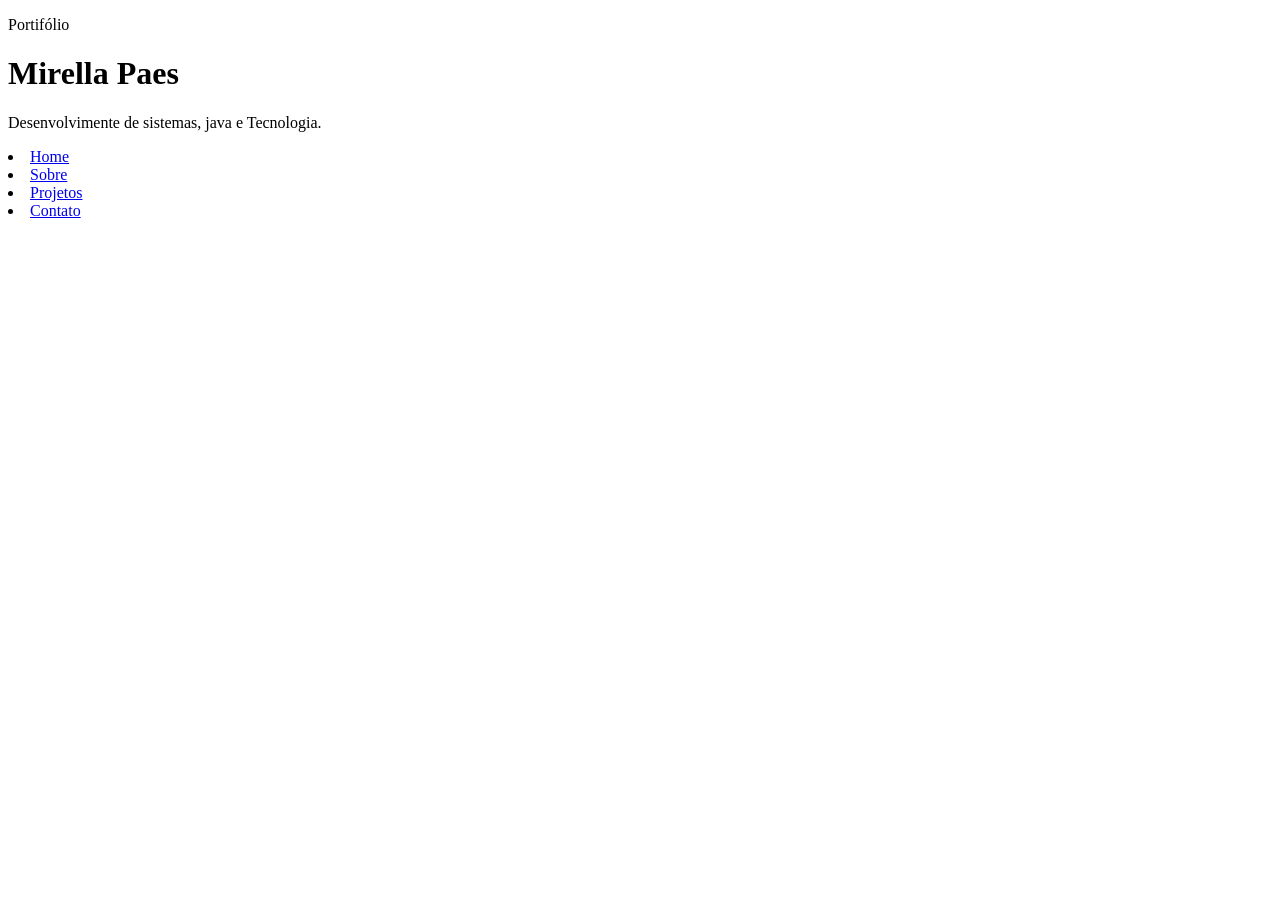
==== index.html @ bf0cf463 "Atualizada ṕagina inicial do projeto" ====
<!DOCTYPE html>
<html lang="pt-br">
<head>
    <meta charset="UTF-8">
    <meta name="viewport" content="width=device-width, initial-scale=1.0">
    <title>Mirella Paes | Portifólio</title>
    <link  rel="stylesheet" href="./style/style.css">
</head>
<body>
    <header class="cabeçalho">
        <div class="container">
         <p class="etiqueta">Portifólio</p>

         <h1>Mirella Paes</h1>

         <p class="subtitulo">
                Desenvolvimente de sistemas, java e Tecnologia.
        </p>

         <nav class="menu-principal">
            <li><a class="menu-link" href="index.html">Home</a> </li>
            <li><a class="menu-link" href="./pages/sobre.html">Sobre</a> </li>
            <li><a class="menu-link" href="./pages/projetos.html">Projetos</a> </li>
            <li><a class="menu-link" href="./pages/contato.html">Contato</a> </li>
         </nav>

        </div>

    </header>
    
</body>
</html>
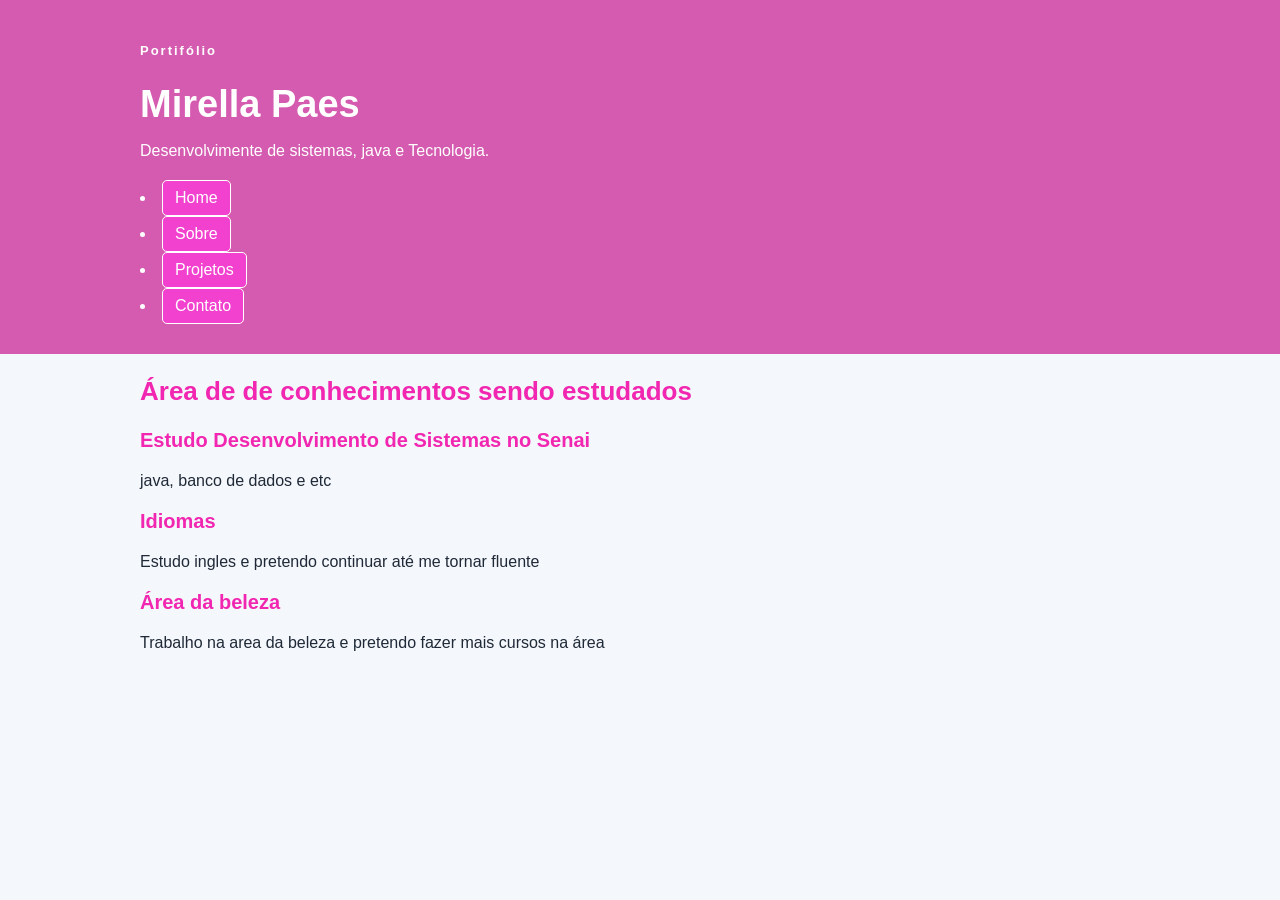
==== commit 20936b54: "Estilização do header" ====
--- a/index.html
+++ b/index.html
@@ -7,7 +7,7 @@
     <link  rel="stylesheet" href="./style/style.css">
 </head>
 <body>
-    <header class="cabeçalho">
+    <header class="cabecalho">
         <div class="container">
          <p class="etiqueta">Portifólio</p>
 
@@ -18,15 +18,40 @@
         </p>
 
          <nav class="menu-principal">
+            <ul class="menu-lista"></ul>
             <li><a class="menu-link" href="index.html">Home</a> </li>
             <li><a class="menu-link" href="./pages/sobre.html">Sobre</a> </li>
             <li><a class="menu-link" href="./pages/projetos.html">Projetos</a> </li>
             <li><a class="menu-link" href="./pages/contato.html">Contato</a> </li>
-         </nav>
+         </ul>
+        </nav>
 
         </div>
 
     </header>
+    <main>
+        <section class="secao">
+            <div class="container">
+                <h2 class="titulo-secao">Área de de conhecimentos sendo estudados</h2>
+                <div class="grade-cards">
+
+                    <article class="card">
+                        <h3>Estudo Desenvolvimento de Sistemas no Senai</h3>
+                        <p>java, banco de dados e etc</p>
+                    </article>
+                    <article class="card">
+                        <h3>Idiomas</h3>
+                        <p>Estudo ingles e pretendo continuar até me tornar fluente</p>
+                    </article>
+                    <article class="card">
+                        <h3>Área da beleza</h3>
+                        <p>Trabalho na area da beleza e pretendo fazer mais cursos na área</p>
+                    </article>
+                </div>
+        </div>
+
+        </section>
+    </main>
     
 </body>
 </html>
--- a/style/style.css
+++ b/style/style.css
@@ -0,0 +1,80 @@
+*{
+    box-sizing: border-box;
+}
+
+body{
+    margin: 0;
+
+    background-color: #f4f7fb;
+    color: #1f2937;
+    font-family: Arial, Helvetica, sans-serif;
+    font-size:16px;
+    line-height: 1,6;
+}
+h1, h2, h3{
+    color:#f126b1;
+}
+h1{
+    font-size: 38px;
+    margin-bottom: 10px;
+
+}
+h2{
+    font-size: 26px;
+}
+h3{
+    font-size: 20px;
+}
+a{
+    color:white;
+}
+.container{
+    width: 90%;
+    max-width: 1000px;
+
+    margin: 0 auto;
+}
+.cabecalho{
+    background-color: #d45bb0;
+    color: white;
+
+    padding: 30px 0;
+}
+.cabecalho h1{
+    color:white;
+}
+.etiqueta{
+    margin-bottom: 5px;
+    color: white;
+    font-size: 13px;
+
+    font-weight:bold;
+    letter-spacing: 2px;
+
+}
+.subtitulo{
+    max-width: 700px;
+}
+.menu-lista{
+    margin: 20px 0 0;
+    padding: 0;
+
+    list-style: none;
+}
+.menu-lista li{
+    display:inline-block;
+    margin-right:8px;
+    margin-bottom: 8px;
+}
+.menu-link{
+    display: Inline-block;
+    padding: 8px 12px;
+    background-color:#f141ce;
+    color:rgba(249, 6, 156, 0.667)a12;
+
+    border:1px solid #fff;
+    border-radius: 5px;
+
+    text-decoration:none;
+
+}
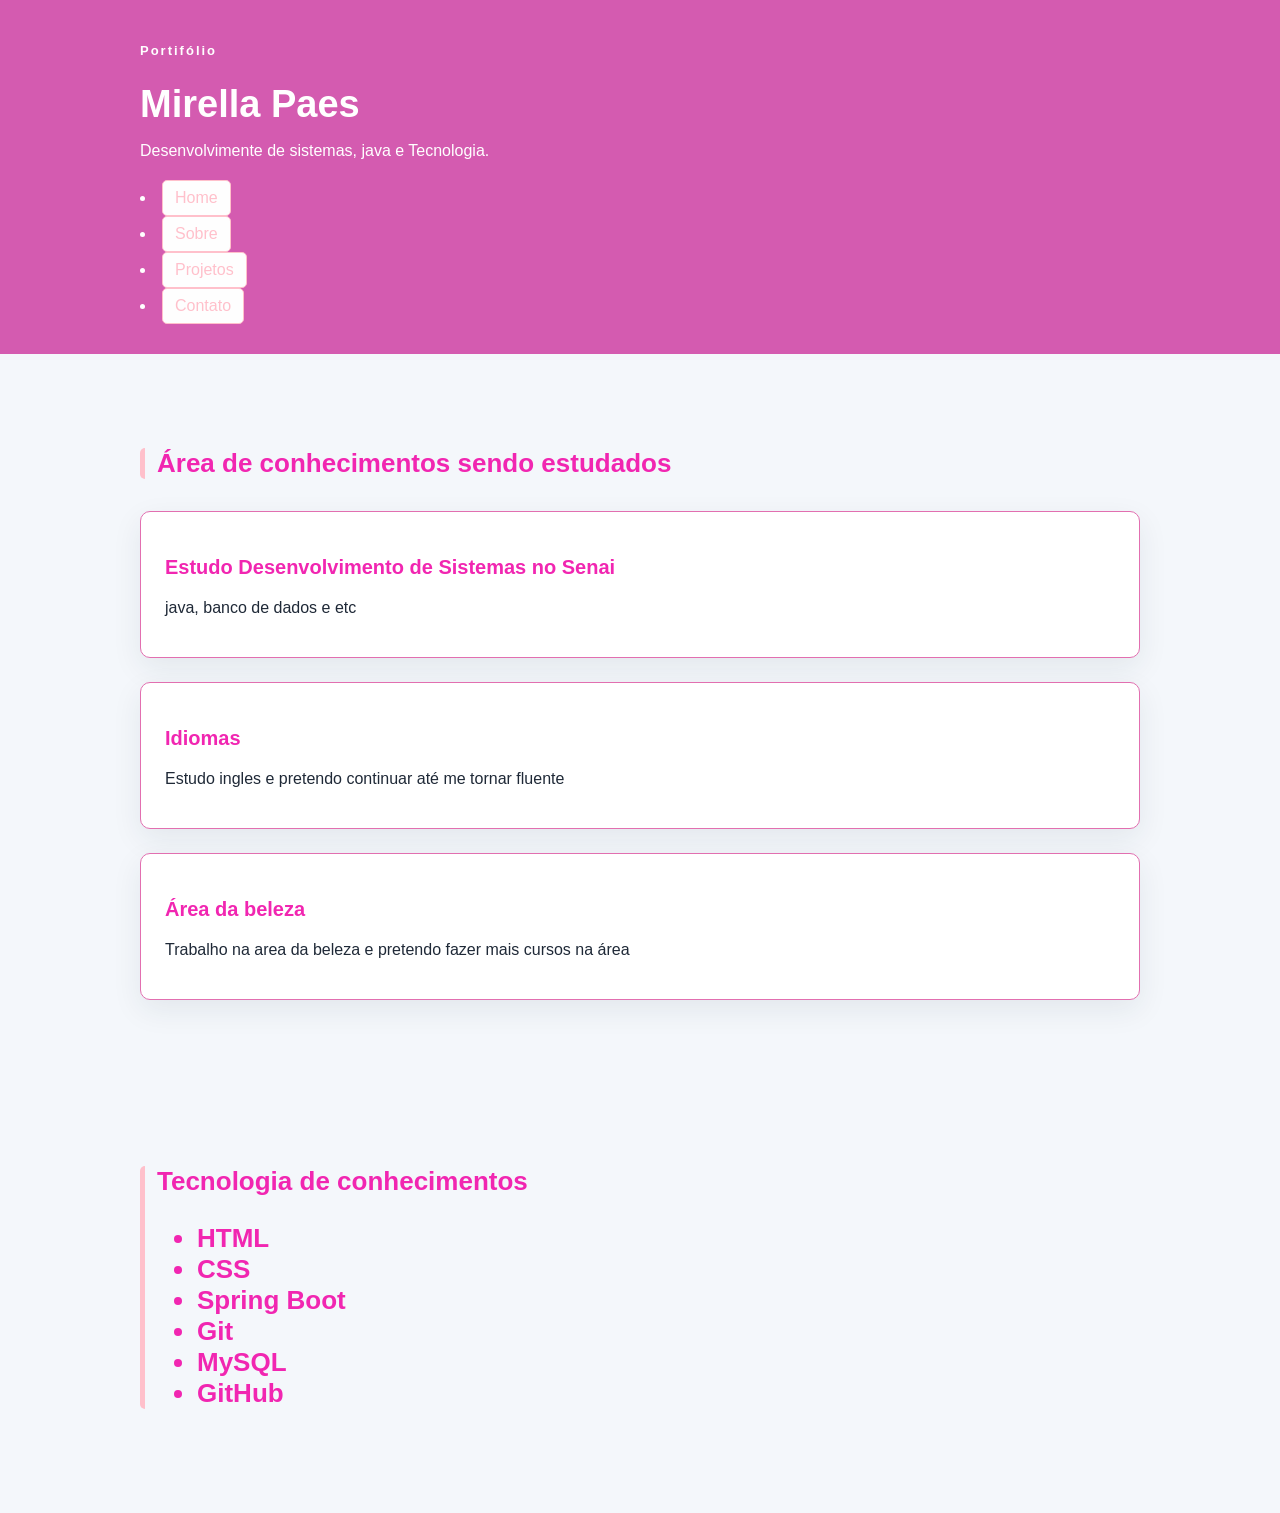
==== commit 350a352d: "Atualizaçao e estilização do conteudo da pagina" ====
--- a/index.html
+++ b/index.html
@@ -32,7 +32,7 @@
     <main>
         <section class="secao">
             <div class="container">
-                <h2 class="titulo-secao">Área de de conhecimentos sendo estudados</h2>
+                <h2 class="titulo-secao">Área de conhecimentos sendo estudados</h2>
                 <div class="grade-cards">
 
                     <article class="card">
@@ -51,6 +51,21 @@
         </div>
 
         </section>
+        <section class="secao secao-tecnologias">
+            <div class="container">
+                <h2 class="titulo-secao">
+                    Tecnologia de conhecimentos
+                    <ul class="lita tecnologias">
+                        <li>HTML</li>
+                         <li>CSS</li>
+                          <li>Spring Boot</li>
+                           <li>Git</li>
+                            <li>MySQL</li>
+                             <li>GitHub</li>
+                    </ul>
+                </h2>
+            </div>
+        </section>
     </main>
     
 </body>
--- a/style/style.css
+++ b/style/style.css
@@ -69,12 +69,48 @@
 .menu-link{
     display: Inline-block;
     padding: 8px 12px;
-    background-color:#f141ce;
-    color:rgba(249, 6, 156, 0.667)a12;
+    background-color:rgb(254, 254, 254);
+    color:pink;
 
-    border:1px solid #fff;
+    border:1px solid pink;
     border-radius: 5px;
 
     text-decoration:none;
+    margin:0 auto;
 
+}
+.secao{
+ padding:72px 0;
+}
+.titulo-secao{
+    margin-bottom:32px;
+    padding-left: 12px;
+
+    border-left: 5px solid pink;
+    border-radius:5px;
+}
+.grade-cards{
+    display:grid;
+    gap: 24px;
+}
+.card{
+    padding:24px;
+    background-color:white;
+    border:1px solid #e26fb0;
+    border-radius: 10px;
+    box-shadow:0 10px 30px rgba(20,45,70,0.08);
+
+
+}
+.lista-tecnologias{
+     list-style:none;
+    padding: 0;
+    margin:0;
+}
+.lista-tecnologias li{
+padding:10px 14px;
+background-color:#fff;
+display:inline-block;
+border:1px solid #f094d4;
+border-radius:999px;
 }
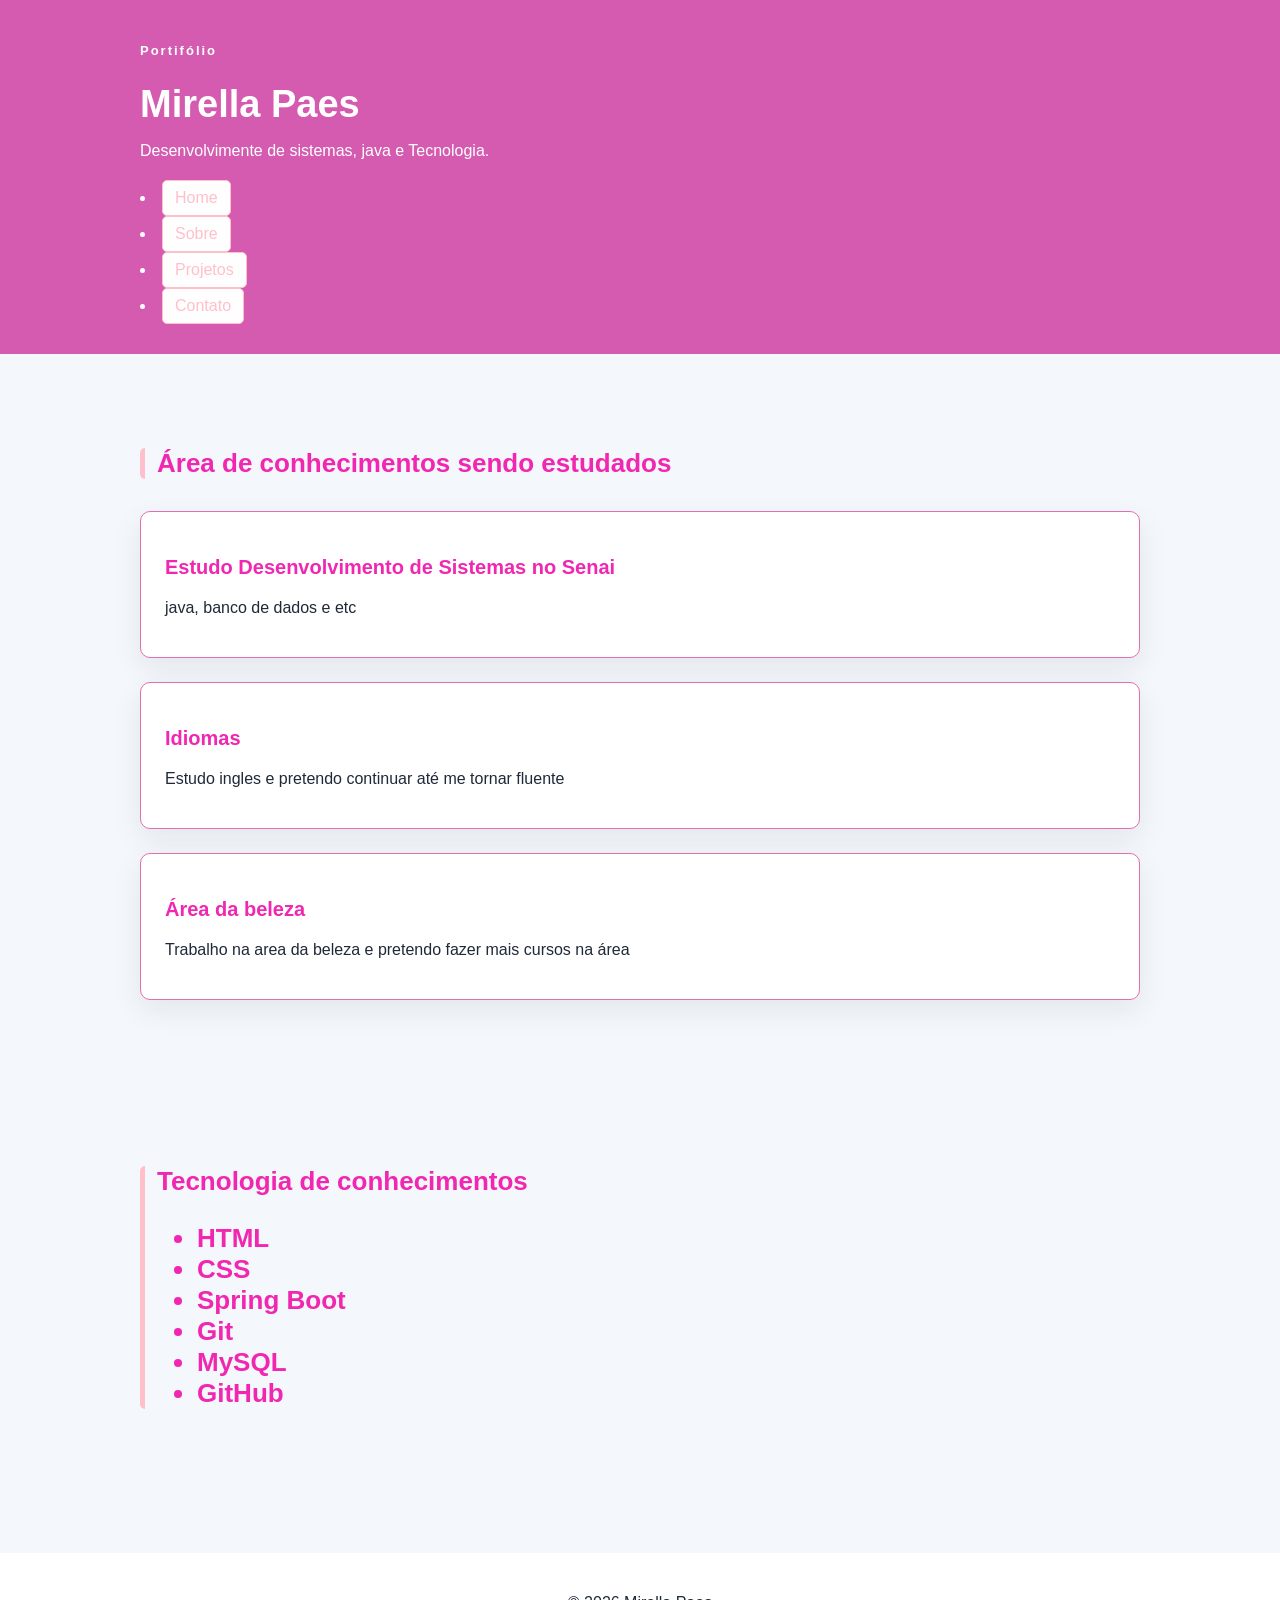
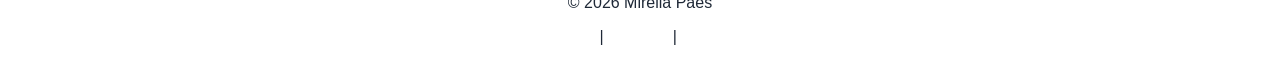
==== commit dea7234c: "Preenchimento de estilização da pagina sobre.html" ====
--- a/index.html
+++ b/index.html
@@ -20,9 +20,9 @@
          <nav class="menu-principal">
             <ul class="menu-lista"></ul>
             <li><a class="menu-link" href="index.html">Home</a> </li>
-            <li><a class="menu-link" href="./pages/sobre.html">Sobre</a> </li>
-            <li><a class="menu-link" href="./pages/projetos.html">Projetos</a> </li>
-            <li><a class="menu-link" href="./pages/contato.html">Contato</a> </li>
+            <li><a class="menu-link" href="./sobre.html">Sobre</a> </li>
+            <li><a class="menu-link" href="./projetos.html">Projetos</a> </li>
+            <li><a class="menu-link" href="./contato.html">Contato</a> </li>
          </ul>
         </nav>
 
@@ -67,6 +67,19 @@
             </div>
         </section>
     </main>
-    
+    <footer class="rodape">
+        <div class="container">
+            <p>&copy; 2026 Mirella Paes</p>
+ 
+            <address>
+                <a href=""mailto:mirellaoliveirapaes@gmail.com>Email</a>
+                <span> | </span>
+                <a href="tel:+15981106879"> Telefone </a>
+                <span> | </span>
+                <a href="https://github.com/mirellaoliveirapaes-coder/mirellaoliveirapaes.github.io.git" target="_blank">github</a>
+            </address>
+        </div>
+    </footer>
+ 
 </body>
 </html>
--- a/style/style.css
+++ b/style/style.css
@@ -113,4 +113,14 @@
 display:inline-block;
 border:1px solid #f094d4;
 border-radius:999px;
+}
+.rodape{
+    margin-top:40px;
+    padding:25px;
+    background-color:white;
+
+    text-align:center;
+}
+.rodape address{
+    font-style:normal;
 }
